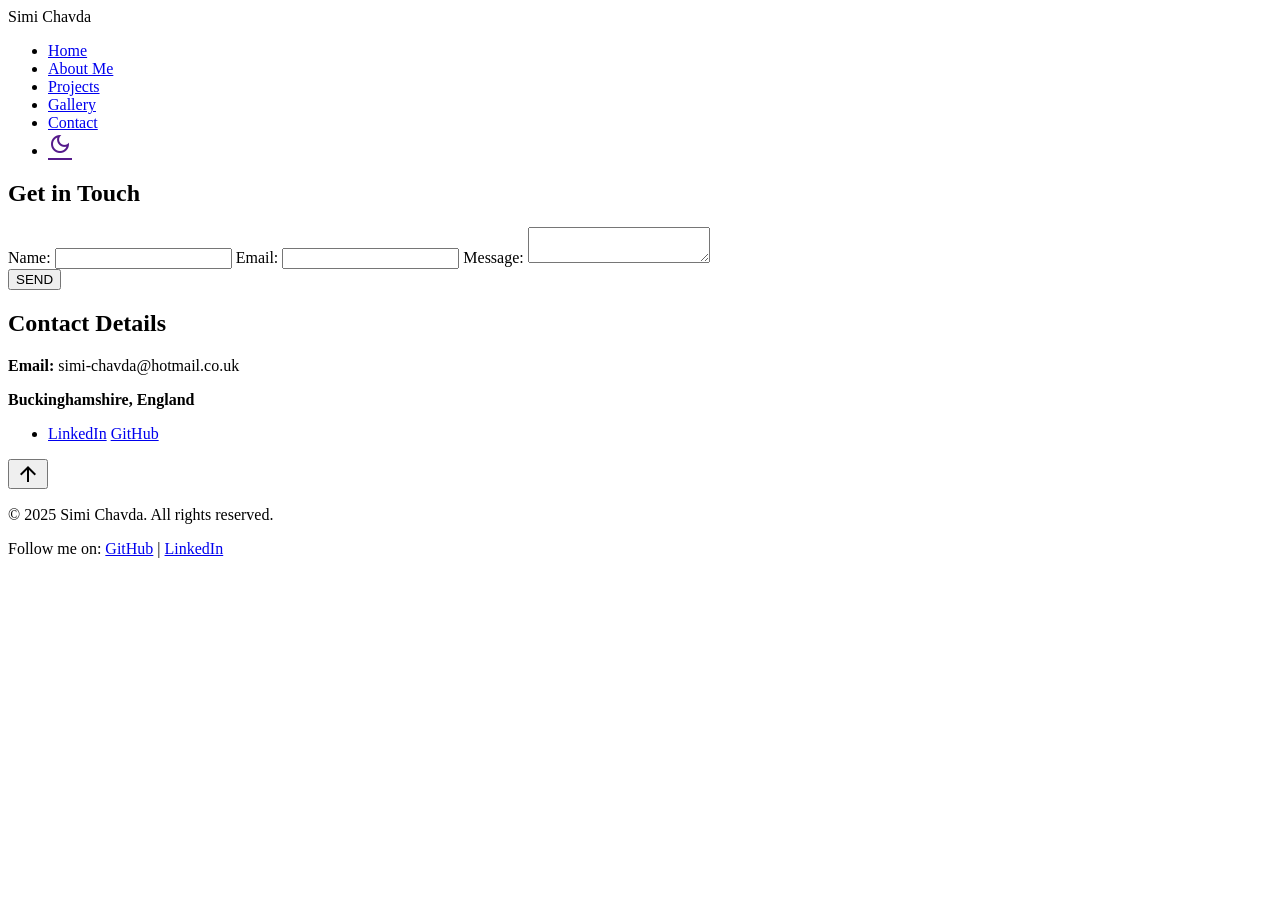
==== contact.html @ eca9be68 "Add files via upload" ====
<!DOCTYPE html>
<html lang="en">


<head>
    <meta charset="UTF-8">
    <meta name="viewport" content="width=device-width, initial-scale=1.0">


    <title>Contact</title>

    <link rel="stylesheet" href="css/style.css">
    <link rel="stylesheet" href="css/nav.css">
    <link rel="stylesheet" href="css/contact.css">
    <script src="https://code.jquery.com/jquery-3.7.1.js" integrity="sha256-eKhayi8LEQwp4NKxN+CfCh+3qOVUtJn3QNZ0TciWLP4=" crossorigin="anonymous"></script>
    <script src="js/script.js"></script>
    

    <link href="https://fonts.googleapis.com/css2?family=Racing+Sans+One&family=Slabo+27px&display=swap" rel="stylesheet">
    <link rel="stylesheet" href="https://fonts.googleapis.com/css2?family=Cinzel:wght@400..900&family=Nanum+Myeongjo&display=swap" />
    <link rel="stylesheet" href="https://fonts.googleapis.com/css2?family=Material+Symbols+Outlined" />
</head>
</head>



<body>
    <header>
        <nav class="navbar">
            <div class="logo">Simi Chavda</div>
            <ul class="nav-links">
                <li><a class="item" href="index.html">Home</a></li>
                <li><a class="item" href="index.html#about-me">About Me</a></li>
                <li><a class="item" href="projects.html">Projects</a></li>
                <li><a class="item" href="gallery.html">Gallery</a></li>
                <li><a class="item active" href="contact.html">Contact</a></li>
                <li><a id="appearance-button" href="" class="material-symbols-outlined">dark_mode</a></li>
            </ul>
        </nav>
    </header>

    
   


    <section id="about-me" class="about-me">
        <div class="contact-container">
            <div class="contact-form">
                <h2>Get in Touch</h2>
                <form method="POST" action="/send-email">
                  <label for="name">Name:</label>
                  <input type="text" id="name" name="name" required>
                  
                  <label for="email">Email:</label>
                  <input type="email" id="email" name="email" required>
                  
                  <label for="message">Message:</label>
                  <textarea id="message" name="message" required></textarea>
                  
                  <div class="g-recaptcha" data-sitekey="6LeIxAcTAAAAAJcZVRqyHh71UMIEGNQ_MXjiZKhI"></div>

                  <button type="submit">SEND</button>
                </form>
                <script src="https://www.google.com/recaptcha/api.js" async defer></script>
            </div>
              
            <div class="contact-details">
                <h2>Contact Details</h2>
                <p><strong>Email:</strong> simi-chavda@hotmail.co.uk</p>
                <p><strong>Buckinghamshire, England</strong></p>
                <ul class="social-links">
                  <li><a href="https://www.linkedin.com/in/simi-chavda-56b835235/">LinkedIn</a> <a href="#">GitHub</a></li>
                </ul>
            </div>
        </div>
    </section>

    <button id="back-to-top" class="material-symbols-outlined">arrow_upward</button>
    
    <footer>
        <div class="footer-info">
            <p>&copy; 2025 Simi Chavda. All rights reserved.</p>
            <p>Follow me on:
                <a href="https://github.com" target="_blank">GitHub</a> |
                <a href="https://linkedin.com" target="_blank">LinkedIn</a>
            </p>
        </div>
    </footer>

</body>
</html>
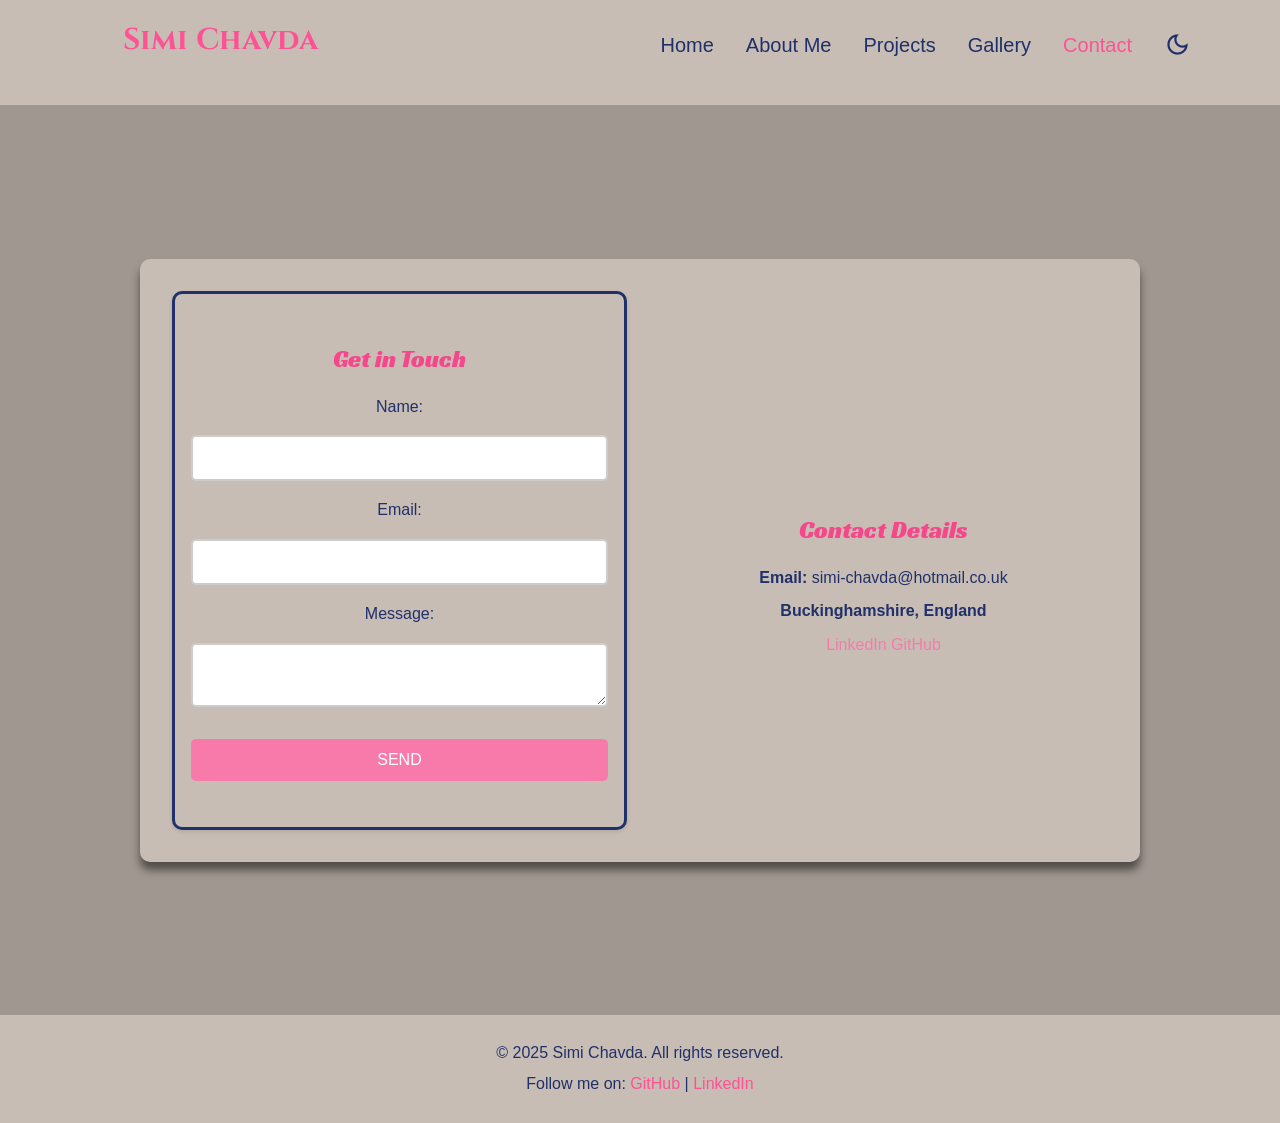
==== commit 6b5febd4: "Fix HTML formatting and structure in contact.html" ====
--- a/contact.html
+++ b/contact.html
@@ -19,7 +19,6 @@
     <link href="https://fonts.googleapis.com/css2?family=Racing+Sans+One&family=Slabo+27px&display=swap" rel="stylesheet">
     <link rel="stylesheet" href="https://fonts.googleapis.com/css2?family=Cinzel:wght@400..900&family=Nanum+Myeongjo&display=swap" />
     <link rel="stylesheet" href="https://fonts.googleapis.com/css2?family=Material+Symbols+Outlined" />
-</head>
 </head>
 
 
@@ -88,4 +87,5 @@
     </footer>
 
 </body>
-</html>+
+</html>
--- a/css/style.css
+++ b/css/style.css
@@ -0,0 +1,268 @@
+@import url('https://fonts.googleapis.com/css2?family=Material+Symbols+Outlined');
+
+html {
+    scroll-behavior: smooth; 
+}
+
+
+* {
+    margin: 0;
+    padding: 0;
+    box-sizing: border-box;
+}
+
+html {
+    scroll-behavior: smooth;
+}
+
+:root {
+    --background-light: #c8bdb4;
+    --background-dark: #0d1224;
+    --text-light: #20306a;
+    --text-dark: #c8bdb4;
+    --text-inverse-light: #f5f5f5;
+    --text-inverse-dark: #474747;
+
+    --background: var(--background-light);
+    --nav: var(--nav-light);
+    --text: var(--text-light);
+    --text-inverse: var(--text-inverse-light);
+}
+
+:root.dark {
+    --background: var(--background-dark);
+    --nav: var(--nav-dark);
+    --text: var(--text-dark);
+    --text-inverse: var(--text-inverse-dark);
+}
+
+
+.material-symbols-outlined {
+    font-variation-settings:
+        'FILL' 0, 
+        'wght' 300, 
+        'GRAD' 0, 
+}
+    
+
+body {
+    background-color: var(--background);
+    font-family: Arial, sans-serif;
+    line-height: 1.6;
+}
+
+main {
+    display: flex;
+    align-items: center;
+    justify-content: center;
+    flex-direction: column;
+    width: 80vw;
+    height: 75vh;
+    margin: auto;
+    border-radius: 8px;
+    text-align: center;
+}
+
+    main h1 {
+        font-size: 90px;
+        color: var(--text);
+        font-family: "Racing Sans One", sans-serif;
+        font-weight: 100;
+        margin-bottom: -35px;
+        padding-right: 25px
+    }
+
+    .typing-animation {
+        display: inline-block;
+        white-space: nowrap;
+        overflow: hidden; 
+        border-right: 9px solid #fd5294; 
+        animation: typing 3s steps(30, end), smooth-blink 1.2s infinite 3s; 
+
+    }
+    
+    @keyframes typing {
+        from { width: 0; }
+        to { width: 550px; }
+    }
+    
+
+    @keyframes smooth-blink {
+        0%, 100% { opacity: 1; } 
+        50% { border-color: transparent; }
+    }
+    
+    
+
+    main h2 {
+        font-size: 24px;
+        color: var(--text);
+        font-weight: 10;
+        margin-top: 5px;
+    }
+
+    main h3 {
+        font-size: 20px;
+        color: var(--text);
+        font-weight: 10;
+        margin-top: 20px;
+        width: 700px;
+        line-height: 35px;
+    }
+
+    #mail-button .material-symbols-outlined {
+        font-size: 34px;
+        margin-right: 3px;
+        vertical-align: middle;
+    }
+
+    main h4 {
+        font-size: 25px;
+        margin-top: 50px;
+        padding: 10px;
+    }
+
+    main h4 a {
+        text-decoration: none;
+        color: #fd5294;
+        padding: 13px;
+        border: 1px solid #fd5294;
+        border-radius: 7px;
+    }
+
+    main h4 a:hover {
+        text-decoration: none;
+        color: var(--text);
+        border-color: var(--text);
+        transition-duration: 0.5s;
+    }
+
+.about-me {
+    background: rgba(0, 0, 0, 0.2); 
+    color: var(--text);
+    padding: 2rem;
+    text-align: center;
+}
+
+    .about-me h2 {
+        margin-top: 4rem;
+        margin-bottom: 3rem;
+        font-family: "Racing Sans One", sans-serif;
+        font-size: 70px;
+        font-weight: 100;
+    }
+
+    .about-me p {
+        font-size: 1rem;
+        line-height: 1.6;
+        max-width: 600px;
+        margin: 0 auto;
+    }
+
+    .about-tabs {
+        display: flex;
+        justify-content: center;
+        gap: 1rem;
+        margin-bottom: 1.5rem;
+      }
+      
+      .tab-button {
+        padding: 0.6rem 7.5%;
+        border: none;
+        border-radius: 5px;
+        background: #f77aaa;
+        color: white;
+        font-size: 1.25rem;
+        cursor: pointer;
+        font-family: "Racing Sans One", sans-serif;
+      }
+      
+      .tab-button:hover {
+        background: #f5478a;
+        transition-duration: 0.7s;
+      }
+      
+      .tab-button.active {
+        background: #f5478a;
+      }
+      
+      .tab-content {
+        display: none;
+        animation: fadeIn 0.5s ease;
+
+      }
+      
+      .tab-content.active {
+        display: block;
+      }
+      
+      .tab-content h3 {
+        margin-bottom: 0.5rem;
+        color: var(--text);
+      }
+      
+      .tab-content ul {
+        list-style-type: none;
+        padding: 0;
+        margin-top: 50px;
+      }
+      
+      .tab-content ul li {
+        background: var(--background);
+        margin: auto;
+        margin-bottom: 18px;
+        padding: 2rem;
+        border-radius: 5px;
+        box-shadow: 0 2px 4px rgba(0, 0, 0, 0.1);
+        width: 800px;
+      }
+
+#back-to-top {
+    position: fixed;           
+    bottom: 20px;
+    right: 20px;  
+    background-color: #ff76a6;
+    color: #ffffff;
+    border: none;
+    padding: 15px;
+    font-size: 24px;
+    border-radius: 50%;
+    display: none;
+    cursor: pointer;
+}
+    
+    #back-to-top:hover {
+        background-color: #f94084;
+        transition-duration: 0.7s;
+    }
+
+
+.menu-toggle {
+    display: none;
+    flex-direction: column;
+    cursor: pointer;
+}
+
+    .menu-toggle span {
+        width: 25px;
+        height: 3px;
+        background: #fff;
+        margin: 4px;
+    }
+
+@media (max-width: 768px) {
+    .nav-links {
+        display: none;
+        flex-direction: column;
+        width: 100%;
+    }
+
+        .nav-links.active {
+            display: flex;
+        }
+
+    .menu-toggle {
+        display: flex;
+    }
+}
+
--- a/css/nav.css
+++ b/css/nav.css
@@ -0,0 +1,77 @@
+header {
+    color: #ca6189;
+}
+
+.navbar {
+    max-width: 1150px; 
+    margin: 0 auto; 
+    padding: 0 15px;
+    display: flex;
+    justify-content: space-between;
+    align-items: center;
+    padding: 1rem;
+}
+
+.logo {
+    margin-left: 2rem;
+    margin-top: -10px;
+    padding: 10px;
+    font-size: 30px;
+    font-weight: bold;
+    font-family: Cinzel;
+    color: #fd5294;
+}
+
+.nav-links {
+    list-style: none;
+    display: flex;
+
+}
+
+    .nav-links li {
+        margin-left: 1rem;
+        font-size: 20px;
+    }
+
+    .nav-links a {
+        color: var(--text);
+        text-decoration: none;
+        padding: 0.5rem;
+        display: inline-flex;
+    }
+
+    #appearance-button.material-symbols-outlined {
+        font-size: 27px;
+        margin-top: 2px;
+    }
+
+        .nav-links a:hover {
+            color: #fd5294;
+            border-radius: 5px;
+            transition-duration: 0.4s;
+        }
+
+        .nav-links .active {
+            color: #fd5294; 
+        }
+
+footer {
+    background-color: var(--background);
+    color: var(--text);
+    padding: 20px 0;
+    text-align: center;
+}
+        
+.footer-info p {
+    margin: 5px 0;
+}
+        
+.footer-info a {
+    color: #fd5294;
+    text-decoration: none;
+    transition: color 0.3s;
+}
+        
+.footer-info a:hover {
+    color: #fff;
+}
--- a/css/contact.css
+++ b/css/contact.css
@@ -0,0 +1,109 @@
+.about-me {
+    margin-top: 15px;
+}
+
+.contact-container {
+  display: flex;
+  gap: 2rem;
+  max-width: 1000px;
+  margin: auto;
+  margin-top: 13.5vh;
+  margin-bottom: 13.5vh;
+  padding: 2rem;
+  background: var(--background);
+  box-shadow: 0 8px 8px rgba(0, 0, 0, 0.5);
+  border-radius: 10px;
+}
+
+.contact-form {
+  flex: 1;
+  padding: 1rem;
+  border: solid 3px var(--text);
+  border-radius: 10px;
+  box-shadow: 0 2px 4px rgba(0, 0, 0, 0.1);
+}
+
+.contact-form h2 {
+  margin-top: 30px;
+  margin-bottom: 1rem;
+  font-size: 1.5rem;
+  color: #f5478a;
+}
+
+.contact-form form {
+  display: flex;
+  flex-direction: column;
+  margin-bottom: 30px;
+  gap: 1rem;
+}
+
+.contact-form input,
+.contact-form textarea {
+  width: 100%;
+  padding: 0.75rem;
+  border: 2px solid #ccc;
+  border-radius: 5px;
+  font-size: 1rem;
+}
+
+.g-recaptcha {
+  display: flex;
+  justify-content: center;
+}
+
+.contact-form button {
+  padding: 0.75rem;
+  background: #f77aaa;
+  color: white;
+  border: none;
+  border-radius: 5px;
+  font-size: 1rem;
+  cursor: pointer;
+}
+
+.contact-form button:hover {
+  background: #f5478a;
+  transition-duration: 0.5s;
+}
+
+.contact-details {
+  flex: 1;
+  padding: 1rem;
+  margin-top: 140px;
+}
+
+.contact-details h2 {
+  margin-bottom: 1rem;
+  font-size: 1.5rem;
+  color: #f5478a;
+}
+
+.contact-details p {
+  margin: 0.5rem 0;
+  line-height: 1.6;
+}
+
+.contact-details .social-links {
+  list-style: none;
+  padding: 0;
+}
+
+.contact-details .social-links li {
+  margin: 0.5rem 0;
+}
+
+.contact-details .social-links a {
+  color: #f77aaa;
+  text-decoration: none;
+  transition: color 0.5s ease;
+}
+
+.contact-details .social-links a:hover {
+  color: #f5478a;
+}
+
+@media (max-width: 768px) {
+  .contact-container {
+    flex-direction: column;
+  }
+}
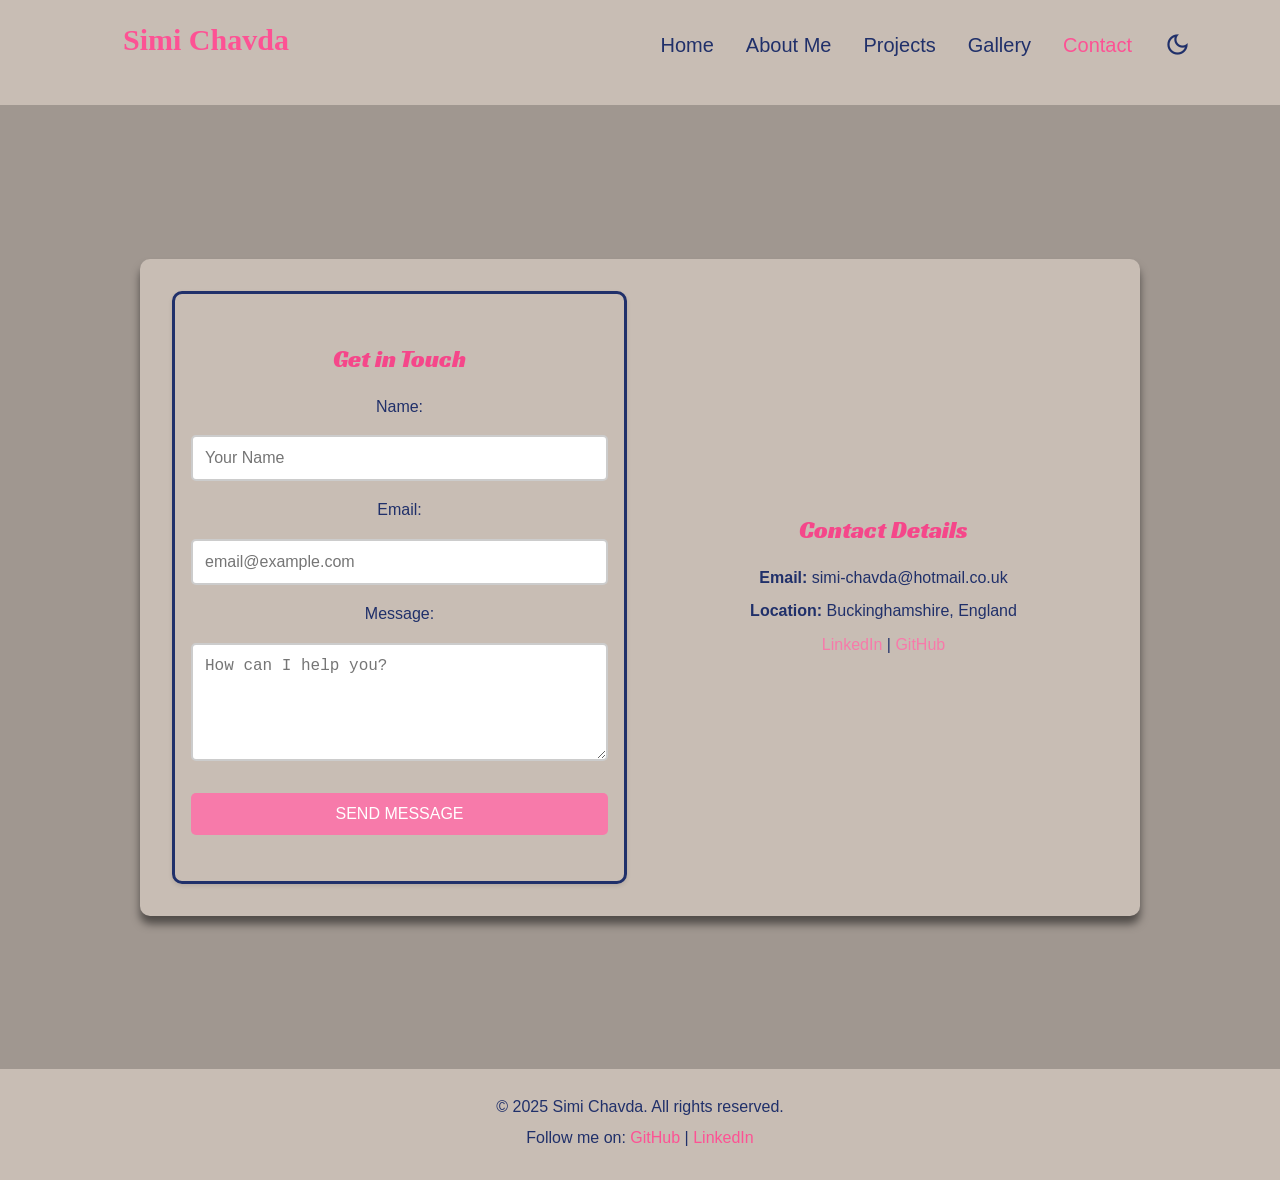
==== commit 1903106b: "Revise contact form and update email action Updated contact form action to use Formspree and modifie" ====
--- a/contact.html
+++ b/contact.html
@@ -1,27 +1,21 @@
 <!DOCTYPE html>
 <html lang="en">
-
 
 <head>
     <meta charset="UTF-8">
     <meta name="viewport" content="width=device-width, initial-scale=1.0">
-
-
-    <title>Contact</title>
+    <title>Contact | Simi Chavda</title>
 
     <link rel="stylesheet" href="css/style.css">
     <link rel="stylesheet" href="css/nav.css">
     <link rel="stylesheet" href="css/contact.css">
-    <script src="https://code.jquery.com/jquery-3.7.1.js" integrity="sha256-eKhayi8LEQwp4NKxN+CfCh+3qOVUtJn3QNZ0TciWLP4=" crossorigin="anonymous"></script>
+
+    <script src="https://code.jquery.com/jquery-3.7.1.js"></script>
     <script src="js/script.js"></script>
-    
 
     <link href="https://fonts.googleapis.com/css2?family=Racing+Sans+One&family=Slabo+27px&display=swap" rel="stylesheet">
-    <link rel="stylesheet" href="https://fonts.googleapis.com/css2?family=Cinzel:wght@400..900&family=Nanum+Myeongjo&display=swap" />
     <link rel="stylesheet" href="https://fonts.googleapis.com/css2?family=Material+Symbols+Outlined" />
 </head>
-
-
 
 <body>
     <header>
@@ -38,54 +32,54 @@
         </nav>
     </header>
 
-    
-   
-
-
     <section id="about-me" class="about-me">
         <div class="contact-container">
             <div class="contact-form">
                 <h2>Get in Touch</h2>
-                <form method="POST" action="/send-email">
-                  <label for="name">Name:</label>
-                  <input type="text" id="name" name="name" required>
-                  
-                  <label for="email">Email:</label>
-                  <input type="email" id="email" name="email" required>
-                  
-                  <label for="message">Message:</label>
-                  <textarea id="message" name="message" required></textarea>
-                  
-                  <div class="g-recaptcha" data-sitekey="6LeIxAcTAAAAAJcZVRqyHh71UMIEGNQ_MXjiZKhI"></div>
+                <form action="https://formspree.io/f/xzdjzbop" method="POST">
+                    <label for="name">Name:</label>
+                    <input type="text" id="name" name="name" placeholder="Your Name" required>
 
-                  <button type="submit">SEND</button>
+                    <label for="email">Email:</label>
+                    <input type="email" id="email" name="email" placeholder="email@example.com" required>
+
+                    <label for="message">Message:</label>
+                    <textarea id="message" name="message" rows="5" placeholder="How can I help you?" required></textarea>
+
+                    <input type="text" name="_gotcha" style="display:none">
+
+                    <div class="g-recaptcha" data-sitekey="6LeIxAcTAAAAAJcZVRqyHh71UMIEGNQ_MXjiZKhI"></div>
+
+                    <button type="submit">SEND MESSAGE</button>
                 </form>
                 <script src="https://www.google.com/recaptcha/api.js" async defer></script>
             </div>
-              
+
             <div class="contact-details">
                 <h2>Contact Details</h2>
-                <p><strong>Email:</strong> simi-chavda@hotmail.co.uk</p>
-                <p><strong>Buckinghamshire, England</strong></p>
+                <p><strong>Email:</strong> <a href="mailto:simi-chavda@hotmail.co.uk" style="color: inherit; text-decoration: none;">simi-chavda@hotmail.co.uk</a></p>
+                <p><strong>Location:</strong> Buckinghamshire, England</p>
                 <ul class="social-links">
-                  <li><a href="https://www.linkedin.com/in/simi-chavda-56b835235/">LinkedIn</a> <a href="#">GitHub</a></li>
+                    <li>
+                        <a href="https://www.linkedin.com/in/simi-chavda-56b835235/" target="_blank">LinkedIn</a> |
+                        <a href="https://github.com/your-username" target="_blank">GitHub</a>
+                    </li>
                 </ul>
             </div>
         </div>
     </section>
 
     <button id="back-to-top" class="material-symbols-outlined">arrow_upward</button>
-    
+
     <footer>
         <div class="footer-info">
             <p>&copy; 2025 Simi Chavda. All rights reserved.</p>
-            <p>Follow me on:
+            <p>
+                Follow me on:
                 <a href="https://github.com" target="_blank">GitHub</a> |
                 <a href="https://linkedin.com" target="_blank">LinkedIn</a>
             </p>
         </div>
     </footer>
-
 </body>
-
 </html>
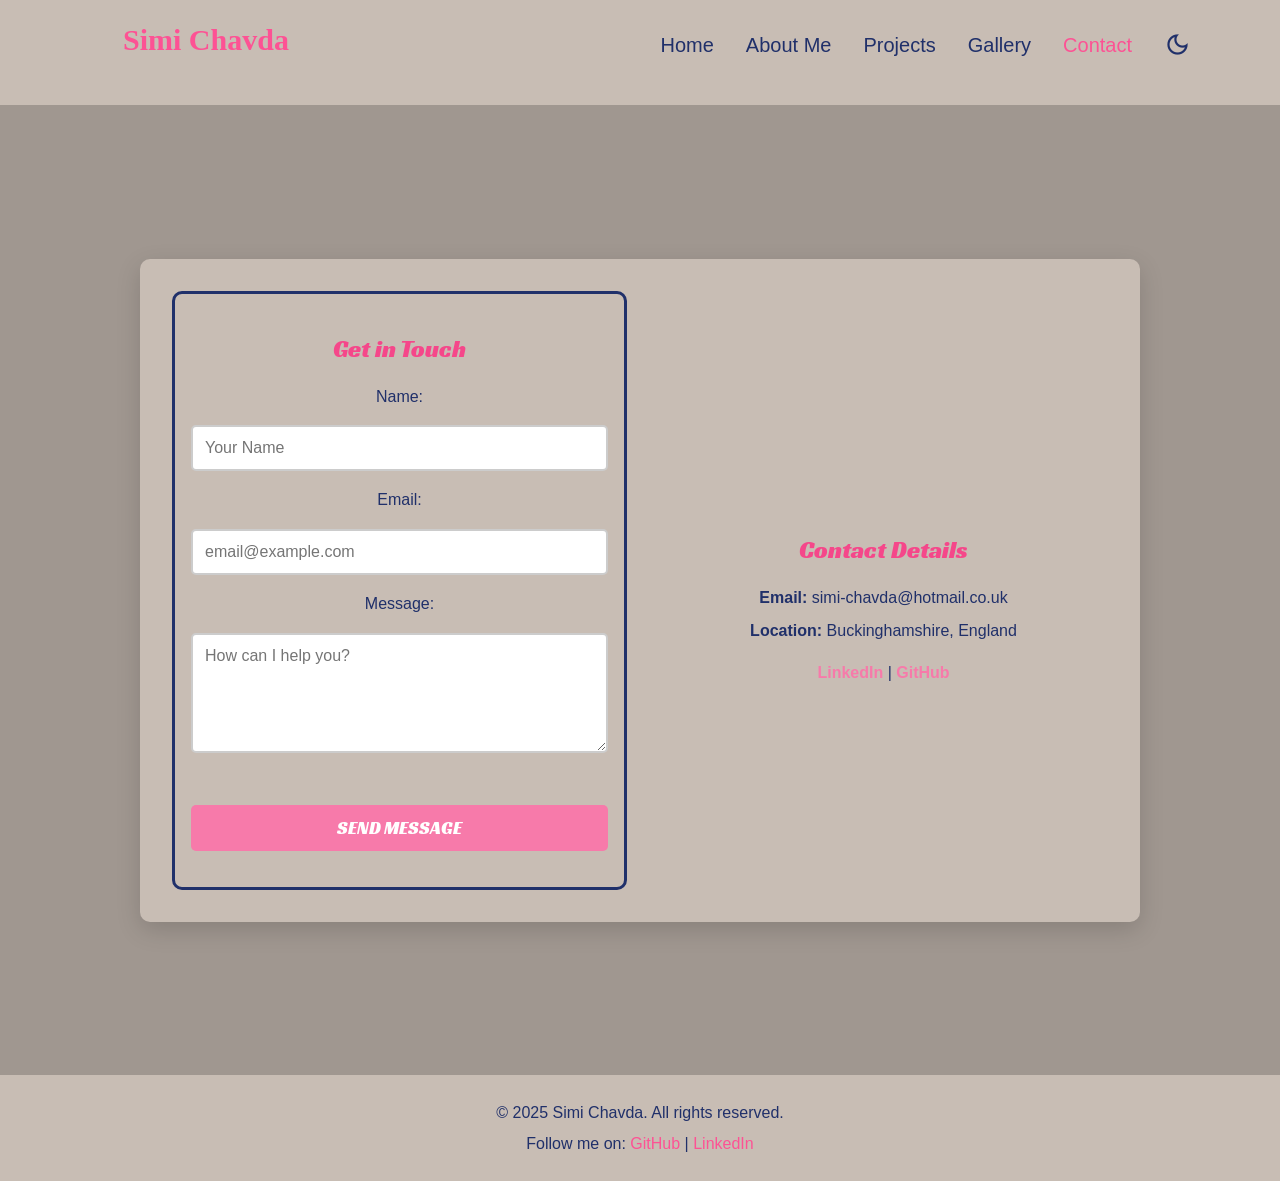
==== commit a0be5970: "Added Valid GitHub Link" ====
--- a/contact.html
+++ b/contact.html
@@ -62,7 +62,7 @@
                 <ul class="social-links">
                     <li>
                         <a href="https://www.linkedin.com/in/simi-chavda-56b835235/" target="_blank">LinkedIn</a> |
-                        <a href="https://github.com/your-username" target="_blank">GitHub</a>
+                        <a href="https://github.com/simichavda" target="_blank">GitHub</a>
                     </li>
                 </ul>
             </div>
@@ -83,3 +83,4 @@
     </footer>
 </body>
 </html>
+
--- a/css/contact.css
+++ b/css/contact.css
@@ -3,107 +3,123 @@
 }
 
 .contact-container {
-  display: flex;
-  gap: 2rem;
-  max-width: 1000px;
-  margin: auto;
-  margin-top: 13.5vh;
-  margin-bottom: 13.5vh;
-  padding: 2rem;
-  background: var(--background);
-  box-shadow: 0 8px 8px rgba(0, 0, 0, 0.5);
-  border-radius: 10px;
+    display: flex;
+    gap: 2rem;
+    max-width: 1000px;
+    margin: 13.5vh auto;
+    padding: 2rem;
+    background: var(--background, #ffffff);
+    box-shadow: 0 8px 24px rgba(0, 0, 0, 0.15);
+    border-radius: 10px;
 }
 
 .contact-form {
-  flex: 1;
-  padding: 1rem;
-  border: solid 3px var(--text);
-  border-radius: 10px;
-  box-shadow: 0 2px 4px rgba(0, 0, 0, 0.1);
+    flex: 1;
+    padding: 1rem;
+    border: solid 3px var(--text, #17275e);
+    border-radius: 10px;
 }
 
-.contact-form h2 {
-  margin-top: 30px;
-  margin-bottom: 1rem;
-  font-size: 1.5rem;
-  color: #f5478a;
-}
+    .contact-form h2 {
+        margin-top: 20px;
+        margin-bottom: 1rem;
+        font-size: 1.5rem;
+        color: #f5478a;
+        font-family: "Racing Sans One", sans-serif;
+    }
 
-.contact-form form {
-  display: flex;
-  flex-direction: column;
-  margin-bottom: 30px;
-  gap: 1rem;
-}
+    .contact-form form {
+        display: flex;
+        flex-direction: column;
+        gap: 1rem;
+        margin-bottom: 20px;
+    }
 
-.contact-form input,
-.contact-form textarea {
-  width: 100%;
-  padding: 0.75rem;
-  border: 2px solid #ccc;
-  border-radius: 5px;
-  font-size: 1rem;
-}
+    .contact-form input,
+    .contact-form textarea {
+        width: 100%;
+        padding: 0.75rem;
+        border: 2px solid #ccc;
+        border-radius: 5px;
+        font-size: 1rem;
+        font-family: inherit;
+    }
+
+    .contact-form textarea {
+        resize: vertical;
+        min-height: 120px;
+    }
 
 .g-recaptcha {
-  display: flex;
-  justify-content: center;
+    margin: 10px 0;
+    display: flex;
+    justify-content: center;
 }
 
 .contact-form button {
-  padding: 0.75rem;
-  background: #f77aaa;
-  color: white;
-  border: none;
-  border-radius: 5px;
-  font-size: 1rem;
-  cursor: pointer;
+    padding: 0.75rem;
+    background: #f77aaa;
+    color: white;
+    border: none;
+    border-radius: 5px;
+    font-size: 1.1rem;
+    font-family: "Racing Sans One", sans-serif;
+    cursor: pointer;
+    transition: 0.3s ease;
 }
 
-.contact-form button:hover {
-  background: #f5478a;
-  transition-duration: 0.5s;
+    .contact-form button:hover {
+        background: #f5478a;
+        transform: translateY(-2px);
+    }
+
+.contact-details {
+    flex: 1;
+    padding: 1rem;
+    margin-top: 160px; 
 }
 
-.contact-details {
-  flex: 1;
-  padding: 1rem;
-  margin-top: 140px;
+    .contact-details h2 {
+        margin-bottom: 1rem;
+        font-size: 1.5rem;
+        color: #f5478a;
+        font-family: "Racing Sans One", sans-serif;
+    }
+
+    .contact-details p {
+        margin: 0.5rem 0;
+        line-height: 1.6;
+        color: var(--text, #17275e);
+    }
+
+.social-links {
+    list-style: none;
+    padding: 0;
+    margin-top: 1rem;
 }
 
-.contact-details h2 {
-  margin-bottom: 1rem;
-  font-size: 1.5rem;
-  color: #f5478a;
-}
+    .social-links a {
+        color: #f77aaa;
+        text-decoration: none;
+        font-weight: bold;
+        transition: 0.3s;
+    }
 
-.contact-details p {
-  margin: 0.5rem 0;
-  line-height: 1.6;
-}
-
-.contact-details .social-links {
-  list-style: none;
-  padding: 0;
-}
-
-.contact-details .social-links li {
-  margin: 0.5rem 0;
-}
-
-.contact-details .social-links a {
-  color: #f77aaa;
-  text-decoration: none;
-  transition: color 0.5s ease;
-}
-
-.contact-details .social-links a:hover {
-  color: #f5478a;
-}
+        .social-links a:hover {
+            color: #f5478a;
+        }
 
 @media (max-width: 768px) {
-  .contact-container {
-    flex-direction: column;
-  }
+    .contact-container {
+        flex-direction: column;
+        margin-top: 50px;
+        padding: 1.5rem;
+        margin-left: 15px;
+        margin-right: 15px;
+    }
+
+    .contact-details {
+        margin-top: 10px;
+        text-align: center;
+    }
 }
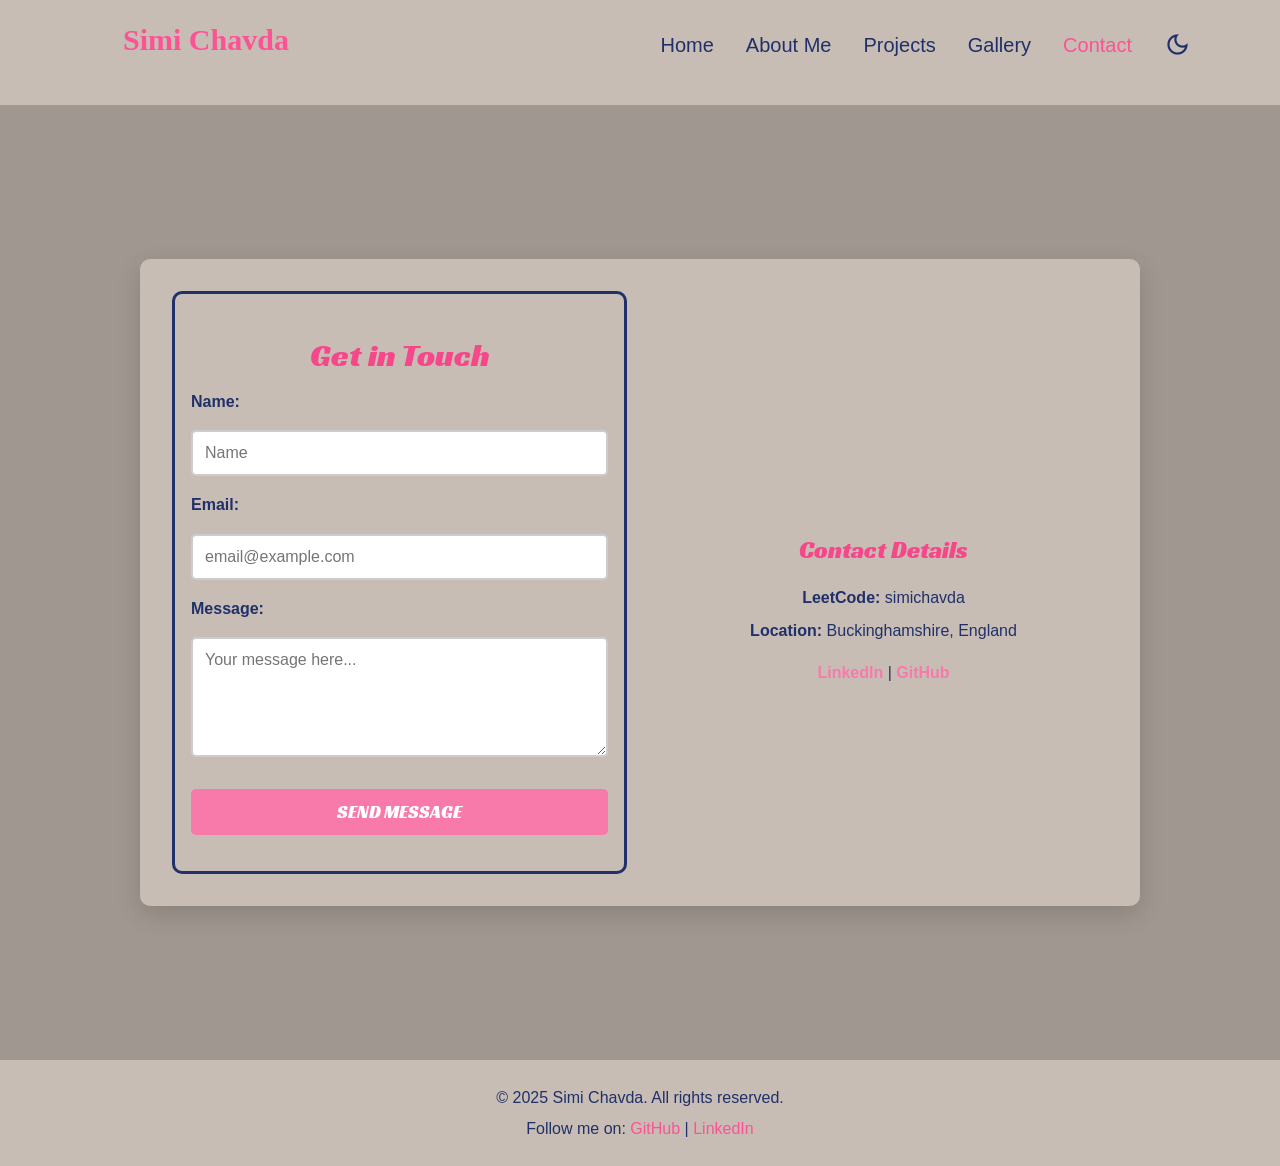
==== commit 3da6abf4: "Revise contact.html with updated contact details Updated contact form and details section." ====
--- a/contact.html
+++ b/contact.html
@@ -38,13 +38,13 @@
                 <h2>Get in Touch</h2>
                 <form action="https://formspree.io/f/xzdjzbop" method="POST">
                     <label for="name">Name:</label>
-                    <input type="text" id="name" name="name" placeholder="Your Name" required>
+                    <input type="text" id="name" name="name" placeholder="Name" required>
 
                     <label for="email">Email:</label>
                     <input type="email" id="email" name="email" placeholder="email@example.com" required>
 
                     <label for="message">Message:</label>
-                    <textarea id="message" name="message" rows="5" placeholder="How can I help you?" required></textarea>
+                    <textarea id="message" name="message" rows="5" placeholder="Your message here..." required></textarea>
 
                     <input type="text" name="_gotcha" style="display:none">
 
@@ -57,7 +57,7 @@
 
             <div class="contact-details">
                 <h2>Contact Details</h2>
-                <p><strong>Email:</strong> <a href="mailto:simi-chavda@hotmail.co.uk" style="color: inherit; text-decoration: none;">simi-chavda@hotmail.co.uk</a></p>
+                <p><strong>LeetCode:</strong> <a href="https://leetcode.com/u/simichavda/">simichavda</a></p>
                 <p><strong>Location:</strong> Buckinghamshire, England</p>
                 <ul class="social-links">
                     <li>
@@ -83,4 +83,3 @@
     </footer>
 </body>
 </html>
-
--- a/css/contact.css
+++ b/css/contact.css
@@ -22,8 +22,8 @@
 
     .contact-form h2 {
         margin-top: 20px;
-        margin-bottom: 1rem;
-        font-size: 1.5rem;
+        margin-bottom: 0.5rem;
+        font-size: 2rem;
         color: #f5478a;
         font-family: "Racing Sans One", sans-serif;
     }
@@ -50,10 +50,9 @@
         min-height: 120px;
     }
 
-.g-recaptcha {
-    margin: 10px 0;
-    display: flex;
-    justify-content: center;
+    .contact-form label {
+        text-align: left;
+        font-weight: bold;  
 }
 
 .contact-form button {
@@ -92,6 +91,11 @@
         color: var(--text, #17275e);
     }
 
+    .contact-details a {
+        text-decoration: none;
+        color: var(--text, #17275e);
+    }
+
 .social-links {
     list-style: none;
     padding: 0;
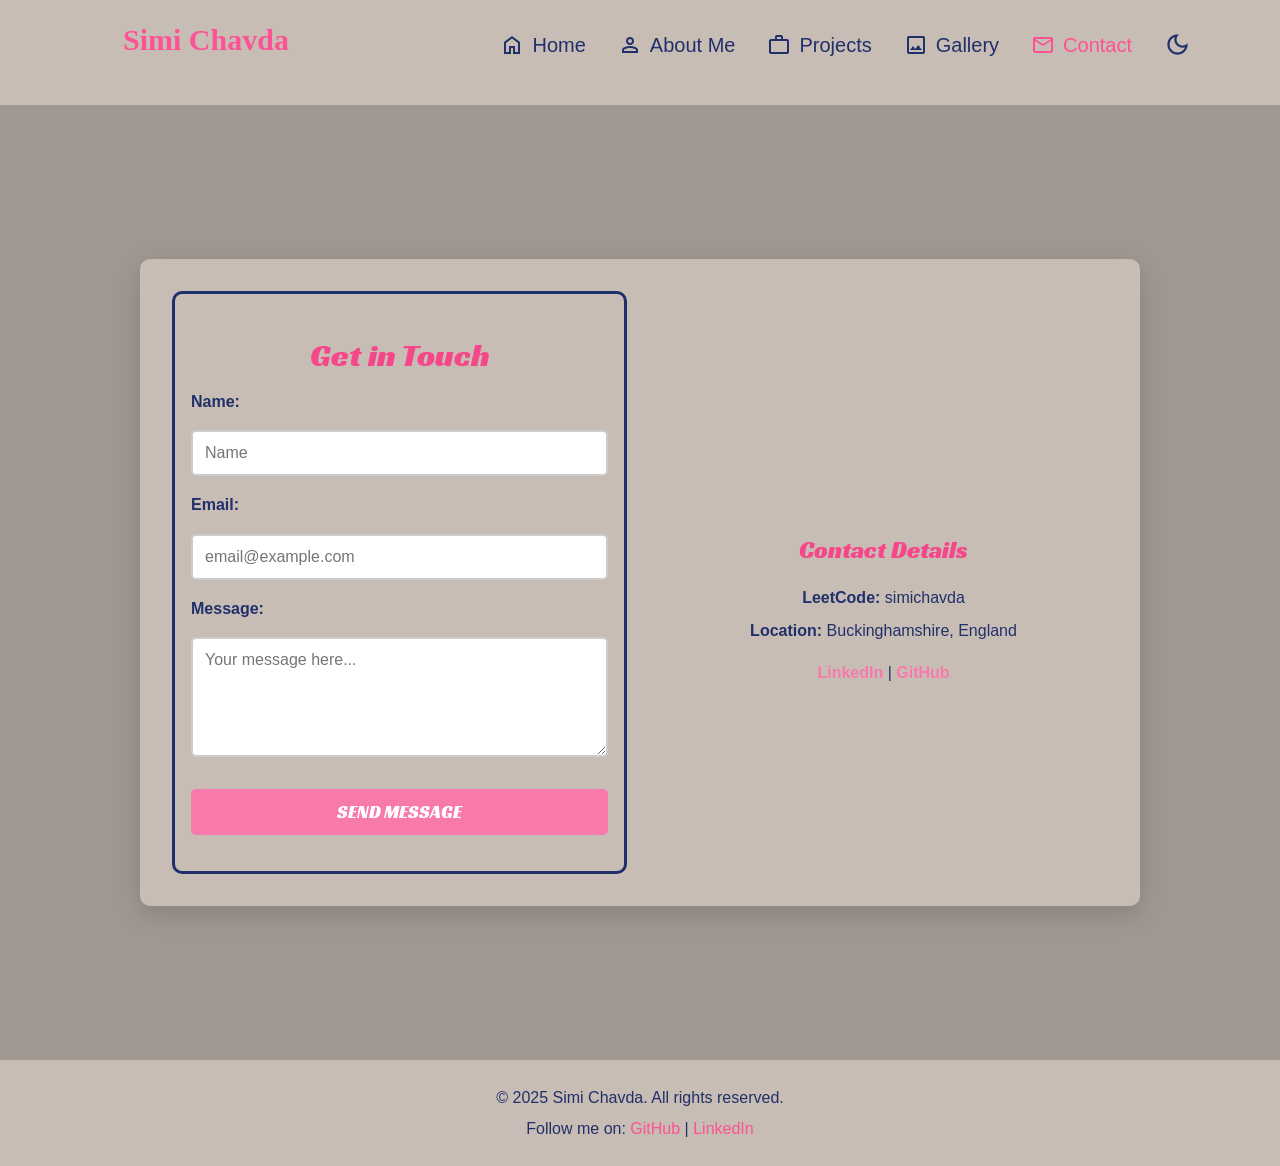
==== commit dd99fd33: "Enhance contact.html with navigation icons and labels Updated navigation items to include icons and " ====
--- a/contact.html
+++ b/contact.html
@@ -22,11 +22,11 @@
         <nav class="navbar">
             <div class="logo">Simi Chavda</div>
             <ul class="nav-links">
-                <li><a class="item" href="index.html">Home</a></li>
-                <li><a class="item" href="index.html#about-me">About Me</a></li>
-                <li><a class="item" href="projects.html">Projects</a></li>
-                <li><a class="item" href="gallery.html">Gallery</a></li>
-                <li><a class="item active" href="contact.html">Contact</a></li>
+                <li><a class="item" href="index.html"><span class="material-symbols-outlined">home</span><span class="nav-text">Home</span></a></li>
+                <li><a class="item" href="index.html#about-me"><span class="material-symbols-outlined">person</span><span class="nav-text">About Me</span></a></li>
+                <li><a class="item" href="projects.html"><span class="material-symbols-outlined">work</span><span class="nav-text">Projects</span></a></li>
+                <li><a class="item" href="gallery.html"><span class="material-symbols-outlined">image</span><span class="nav-text">Gallery</span></a></li>
+                <li><a class="item active" href="contact.html"><span class="material-symbols-outlined">mail</span><span class="nav-text">Contact</span></a></li>
                 <li><a id="appearance-button" href="" class="material-symbols-outlined">dark_mode</a></li>
             </ul>
         </nav>
--- a/css/style.css
+++ b/css/style.css
@@ -236,33 +236,79 @@
         transition-duration: 0.7s;
     }
 
-
-.menu-toggle {
-    display: none;
-    flex-direction: column;
-    cursor: pointer;
-}
-
-    .menu-toggle span {
-        width: 25px;
-        height: 3px;
-        background: #fff;
-        margin: 4px;
-    }
-
 @media (max-width: 768px) {
     .nav-links {
-        display: none;
-        flex-direction: column;
+        display: flex;
+        flex-direction: row;
         width: 100%;
-    }
-
-        .nav-links.active {
-            display: flex;
-        }
-
-    .menu-toggle {
-        display: flex;
-    }
-}
-
+        justify-content: space-around;
+    }
+
+    .typing-animation {
+        display: inline-block;
+        white-space: nowrap;
+        overflow: hidden; 
+        border-right: 9px solid #fd5294; 
+        animation: typing 3s steps(30, end), smooth-blink 1.2s infinite 3s; 
+    }
+
+    @keyframes typing {
+        from { width: 0; }
+        to { width: 250px; }
+    }
+    
+
+    @keyframes smooth-blink {
+        0%, 100% { opacity: 1; } 
+        50% { border-color: transparent; }
+    }
+    
+
+    main h1 {
+        margin-top: 60px;
+        font-size: 40px;
+    }
+
+    main h2 {
+        margin-top: 25px;
+        font-size: 18px;
+    }
+
+    main h3 {
+        font-size: 16px;
+        width: auto;
+        line-height: 25px;
+        padding: 0 10px;
+    }
+
+    main h4 {
+        font-size: 16px;
+    }
+
+    .about-tabs {
+        max-width: 200px;
+        margin: 20px auto;
+    }
+    
+    .tab-button {
+        font-size: 18px;
+        font-weight: 0;
+    }
+
+    .tab-content ul li {
+        font-size: 10px;
+        width: 90vw;
+        margin: auto;
+        margin-bottom: 18px;
+        padding: 1rem;
+    }
+
+    .tab-content.active li {
+        width: 90vw;
+        margin-left: -10px
+    }
+
+    .about-me h2 {
+        font-size: 40px;
+    }
+}
--- a/css/nav.css
+++ b/css/nav.css
@@ -38,6 +38,8 @@
         text-decoration: none;
         padding: 0.5rem;
         display: inline-flex;
+        align-items: center;
+        gap: 0.5rem;
     }
 
     #appearance-button.material-symbols-outlined {
@@ -74,4 +76,32 @@
         
 .footer-info a:hover {
     color: #fff;
-}+}
+
+@media (max-width: 768px) {
+    .navbar {
+        padding: 0.5rem;
+    }
+
+    .logo {
+        display: none;
+    }
+
+    .nav-links li {
+        margin-left: 0;
+        text-align: center;
+    }
+
+    .nav-links a {
+        padding: 0.5rem;
+        justify-content: center;
+    }
+
+    .nav-text {
+        display: none;
+    }
+
+    .nav-links .material-symbols-outlined {
+        font-size: 24px;
+    }
+}
--- a/css/contact.css
+++ b/css/contact.css
@@ -114,6 +114,7 @@
         }
 
 @media (max-width: 768px) {
+
     .contact-container {
         flex-direction: column;
         margin-top: 50px;
